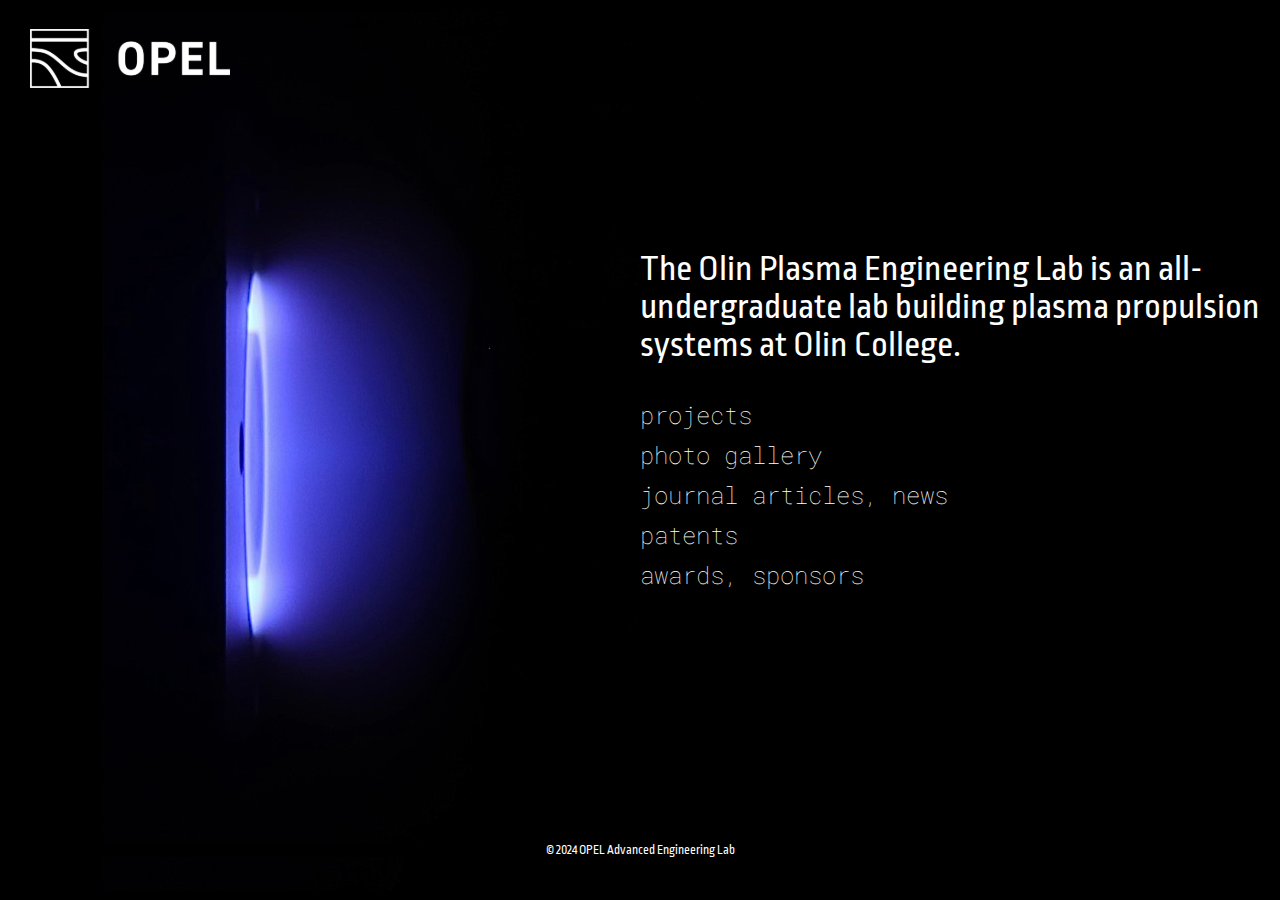
==== index.html @ 1ff3e631 "Initial push from local." ====
<!DOCTYPE html>
<html lang="en">
  <head>
    <meta charset="UTF-8" />
    <meta name="viewport" content="width=device-width, initial-scale=1.0" />
    <title>OPEL Advanced Engineering Lab</title>
    <link rel="stylesheet" href="styles.css" />
    <link rel="preconnect" href="https://fonts.googleapis.com" />
    <link rel="preconnect" href="https://fonts.gstatic.com" crossorigin />
    <link
      href="https://fonts.googleapis.com/css2?family=Courier+Prime&display=swap"
      rel="stylesheet"
    />
    <link rel="preconnect" href="https://fonts.googleapis.com" />
    <link rel="preconnect" href="https://fonts.gstatic.com" crossorigin />
    <link
      href="https://fonts.googleapis.com/css2?family=Courier+Prime&family=Ropa+Sans&display=swap"
      rel="stylesheet"
    />
    <link rel="preconnect" href="https://fonts.googleapis.com" />
    <link rel="preconnect" href="https://fonts.gstatic.com" crossorigin />
    <link
      href="https://fonts.googleapis.com/css2?family=Courier+Prime&family=Roboto+Mono:wght@500&family=Ropa+Sans&display=swap"
      rel="stylesheet"
    />
    <style>
      /* Add your CSS here */
    </style>
  </head>
  <body>
    <div class="container">
      <div class="column collapse">
        <header>
          <img src="img/header_white_transparent 2.svg" alt="" class="logo" />
        </header>
      </div>
      <div class="column center">
        <header>
          <p class="introduction">
            The Olin Plasma Engineering Lab is an all-undergraduate lab building
            plasma propulsion systems at Olin College.
          </p>
        </header>
        <nav>
          <ul>
            <li><a href="projects.html">projects</a></li>
            <li><a href="photo-gallery.html">photo gallery</a></li>
            <li><a href="journal-articles.html">journal articles, news</a></li>
            <li><a href="patents.html">patents</a></li>
            <li><a href="awards.html">awards, sponsors</a></li>
          </ul>
        </nav>
      </div>
    </div>

    <footer class="bottom">
      <p>© 2024 OPEL Advanced Engineering Lab</p>
    </footer>
    <script>
      // Add your JavaScript here
    </script>
  </body>
</html>
---- styles.css ----
/* Font Faces */
@font-face {
  font-family: "DINLight";
  src: url("fonts/DIN Light Regular.woff2") format("woff2"),
    url("fonts/DIN Light Regular.woff") format("woff"),
    url("fonts/DIN Light Regular.ttf") format("truetype");
}

/* Base Styles */
body {
  font-family: "DINLight", "Ropa Sans", "Courier Prime", sans-serif;
  background-color: #000000;
  margin: 0;
  padding: 20px; /* Unified padding */
  color: white;
  max-width: 100vw;
  max-height: 100vh;
  overflow-x: hidden;
}

header {
  text-align: left;
}

header p {
  margin-top: 0 !important; /* Ensures no top margin for paragraphs inside header */
}

.logo {
  padding: 10px;
  max-height: 15vh;
}

/* Navigation Styles */
nav ul {
  list-style: none;
  padding: 0;
  margin: 0; /* Removes default margin */
  width: 100% !important;
  font-family: "Roboto Mono", "Helvetica Neue", Helvetica, Arial;
}

nav li {
  margin-bottom: 10px; /* Adds space between list items */
}

nav a {
  text-decoration: none;
  color: white;
  position: relative; /* Required for pseudo-element positioning */
  display: inline; /* Adjusted to 'inline' for better flow */
  padding: 0; /* Reset padding */
}

nav a::after {
  content: "";
  position: absolute;
  width: 0; /* Initially hidden underline */
  height: 2px;
  bottom: -5px;
  left: 0;
  background-color: white;
  transition: width 0.4s ease-out;
  transform: translateX(-50%);
  visibility: hidden; /* Hidden by default */
}

nav a:hover::after {
  width: 100%; /* Full width on hover */
  transform: translateX(0%);
  visibility: visible; /* Makes underline visible on hover */
}

/* Footer Styles */
footer {
  text-align: center;
  /* padding: 10px; */
  font-size: 0.8em;
}

/* Layout Styles */
.container {
  display: flex;
  flex-direction: column;
}

.column {
  display: flex;
  flex-direction: column;
  align-items: flex-start; /* Align items to the start */
  justify-content: center;
  height: 70vh;
  text-align: left;
  width: 100%;
}

.column p,
.column ul {
  width: 100%;
}

.column nav ul {
  list-style-type: none;
  font-size: 1.5em;
  line-height: 1.25em;
  font-weight: 50;
}

.column p {
  font-size: 2.25em;
}

/* Responsive Design Adjustments */
@media (min-width: 600px) {
  body {
    background-image: url("img/background_img.png"); /* Background image for wider screens */
    overflow-y: hidden;
  }
  .container {
    flex-direction: row; /* Columns side by side */
  }
  .column {
    width: 50%; /* Adjust column width */
    height: 90vh;
  }
}

.collapse {
  padding-top: 15px;
  height: 50px !important; /* Adjusted height */
}

.bottom {
  position: sticky;
  bottom: 0;
  align-self: center !important;
  width: 100%;
  background-color: #000000;
}
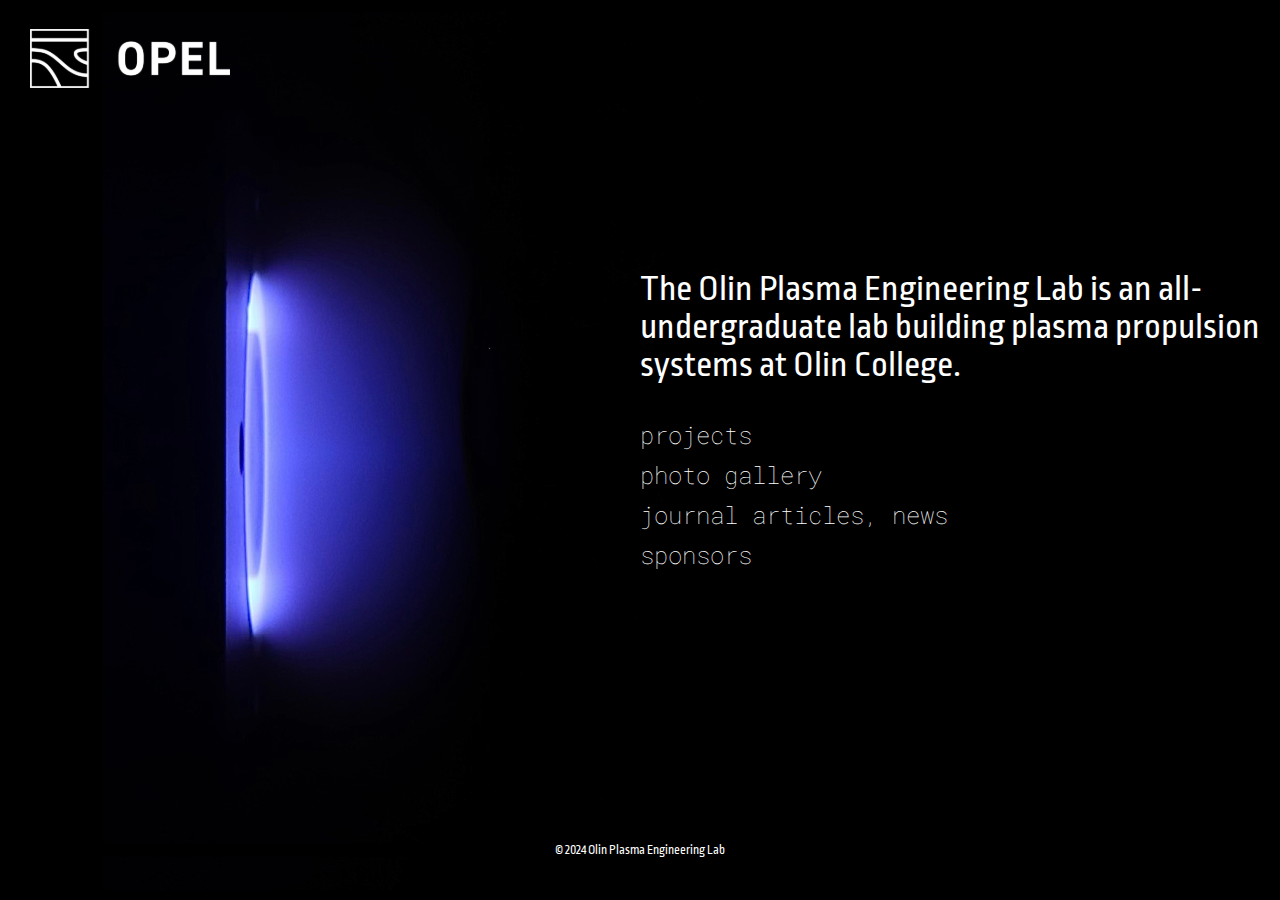
==== commit aec9ff93: "Update website" ====
--- a/index.html
+++ b/index.html
@@ -46,15 +46,14 @@
             <li><a href="projects.html">projects</a></li>
             <li><a href="photo-gallery.html">photo gallery</a></li>
             <li><a href="journal-articles.html">journal articles, news</a></li>
-            <li><a href="patents.html">patents</a></li>
-            <li><a href="awards.html">awards, sponsors</a></li>
+            <li><a href="sponsors.html">sponsors</a></li>
           </ul>
         </nav>
       </div>
     </div>
 
     <footer class="bottom">
-      <p>© 2024 OPEL Advanced Engineering Lab</p>
+      <p>© 2024 Olin Plasma Engineering Lab</p>
     </footer>
     <script>
       // Add your JavaScript here
